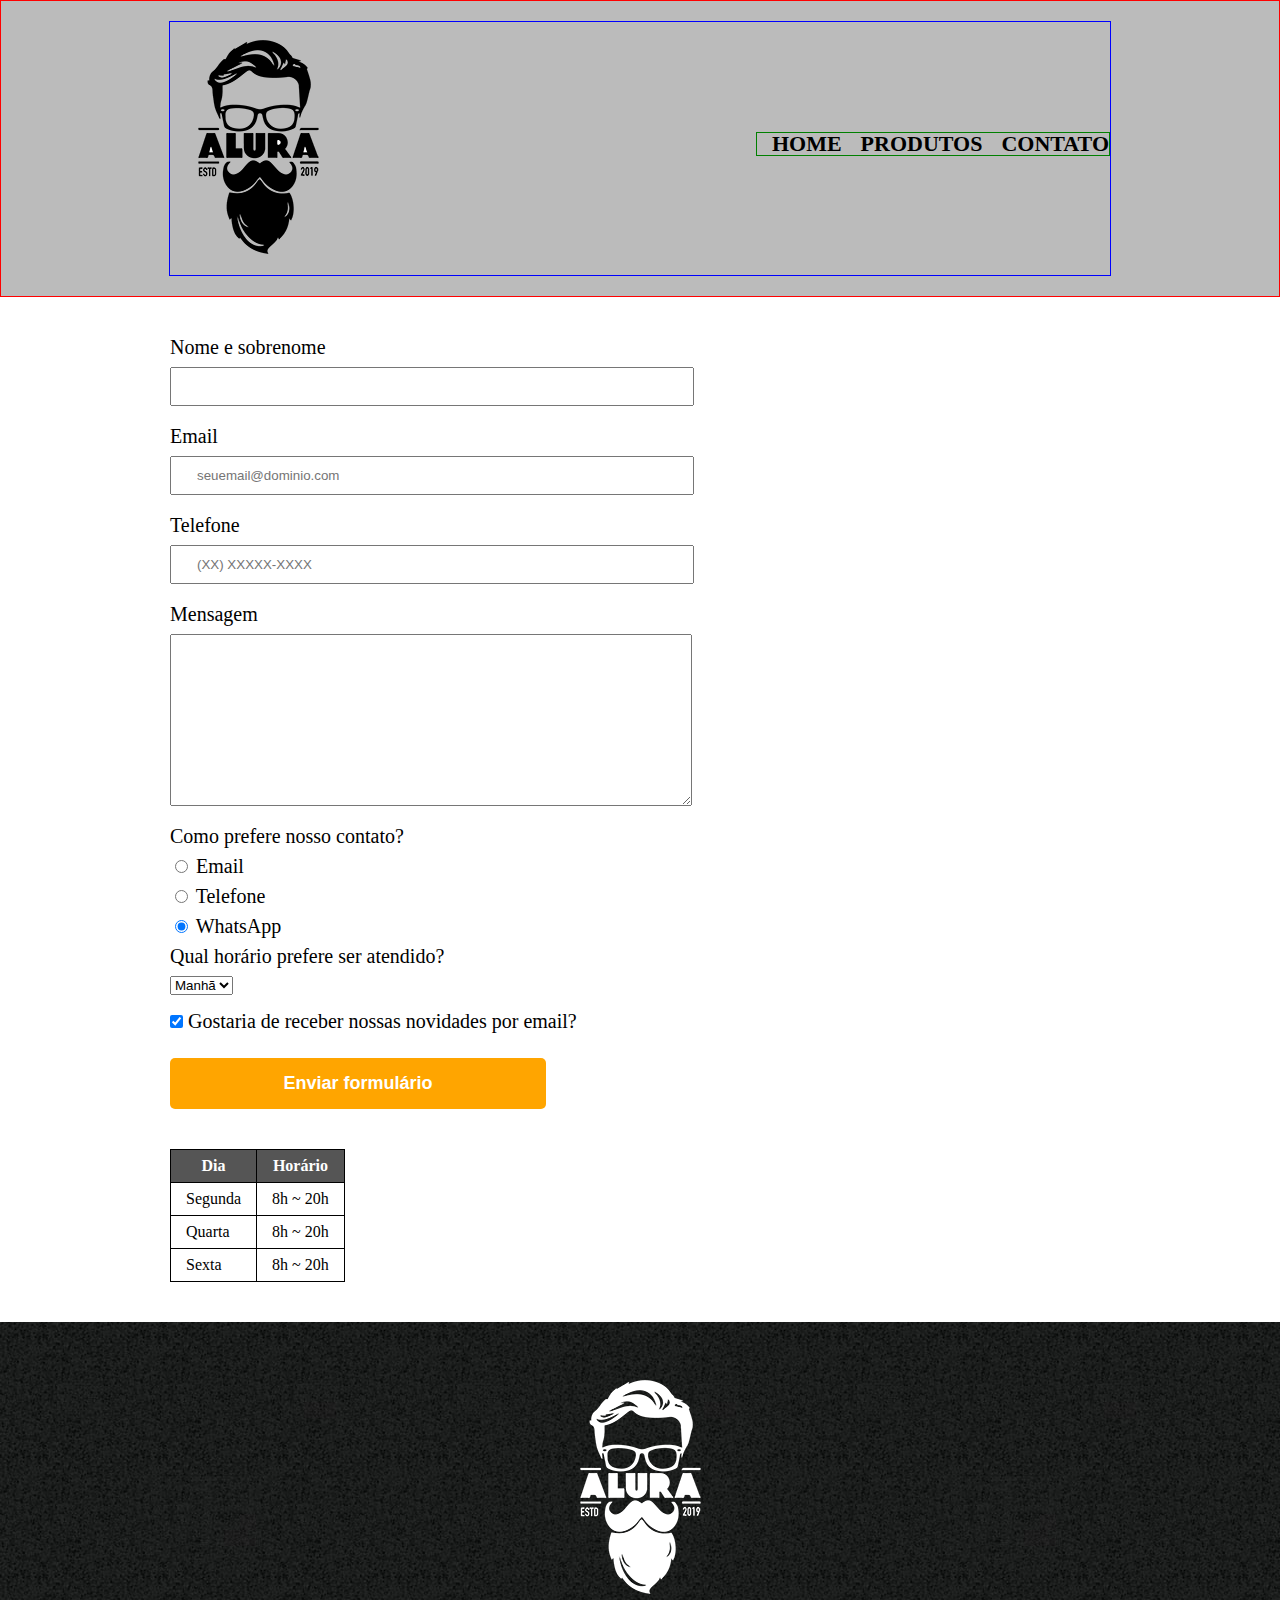
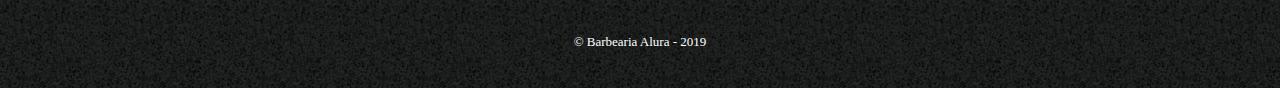
==== contato.html @ b5397c7f "adicionando página de contato" ====
<!DOCTYPE html>
<html lang="pt-br">
    <head>
        <meta charset="UTF-8">
        <title>Contato - Barbearia Alura</title>

        <link rel="stylesheet" href="css/reset.css">
        <link rel="stylesheet" href="css/style.css">
        
    </head>
    <body>
        <!-- Início do cabeçalho -->
        <header>
            <div class="caixa">
                <h1>
                    <img src="img/logo.png" alt="Logo da Barbearia Alura">
                </h1>
                <!-- Início da navegação -->
                <nav>
                    <ul>
                        <li><a href="index.html"> Home </a></li>
                        <li><a href="produtos.html"> Produtos </a></li>
                        <li><a href="contato.html"> Contato </a></li>
                    </ul>

                </nav>
                <!-- Final da navegação -->
            </div>
        </header>
        <!-- Final do cabeçalho -->

        <!-- Início do principal -->
        <main>
            <!-- Início do formulário -->
            <form>
                <label for="nomesobrenome">Nome e sobrenome</label>
                <input class="input-padrao" type="text" id="nomesobrenome" required>

                <label for="email">Email</label>
                <input class="input-padrao" type="email" id="email" placeholder="seuemail@dominio.com" required>

                <label for="telefone">Telefone</label>
                <input class="input-padrao" type="tel" id="telefone" placeholder="(XX) XXXXX-XXXX" required>

                <label for="mensagem">Mensagem</label>
                <textarea class="input-padrao" id="mensagem" cols="70" rows="10" required></textarea>

                <fieldset>
                    <legend>Como prefere nosso contato?</legend>
                
                    <label for="radio-email">
                        <input type="radio" name="contato" value="email" id="radio-email">
                        Email
                    </label>
                    

                    <label for="radio-telefone">
                        <input type="radio" name="contato" value="telefone" id="radio-telefone">
                        Telefone
                    </label>
                    

                    <label for="radio-whatsapp">
                        <input type="radio" name="contato" value="WhatsApp" id="radio-whatsapp" checked>
                        WhatsApp
                    </label>
                    
                </fieldset>

                <fieldset>
                <legend>Qual horário prefere ser atendido?</legend>
                <select name="" id="">
                    <option value="">Manhã</option>
                    <option value="">Tarde</option>
                    <option value="">Noite</option>
                </select>
                </fieldset>

                <label><input class="checkbox" type="checkbox" checked>
                    Gostaria de receber nossas novidades por email?
                </label>
                
                <input class="enviar" type="submit" value="Enviar formulário">
            </form>
            <!-- Final do formulário -->

            <table>
                <thead>
                <tr>
                    <th>Dia</th>
                    <th>Horário</th>
                </tr>
                </thead>
                <tbody>
                <tr>
                    <td>Segunda</td>
                    <td>8h ~ 20h</td>
                </tr>
                <tr>
                    <td>Quarta</td>
                    <td>8h ~ 20h</td>
                </tr>
                <tr>
                    <td>Sexta</td>
                    <td>8h ~ 20h</td>
                </tr>
                </tbody>
            </table>
        </main>
        <!-- Final do principal -->

        <!-- Início do rodapé -->
        <footer>
            <img src="/img/logo-branco.png" alt="Logo da Barbearia Alura">
            <p class="copyright">&copy Barbearia Alura - 2019</p>
        </footer>
        <!-- Final do rodapé -->

    </body>
</html>
---- css/style.css ----
header {
    border: 1px solid red;
    background: #BBBBBB;
    padding: 20px 0;
}

.caixa {
    border: 1px solid blue;
    width: 940px;
    position: relative;
    margin: 0 auto;
}

nav {
    border: 1px solid green;
    position: absolute;
    top: 110px;
    right: 0px;
}

nav li {
    display: inline-block;
    margin: 0 0 0 15px;
}

nav a {
    text-transform: uppercase;
    color: #000000;
    font-weight: bold;
    font-size: 22px;
    text-decoration: none;
}

nav a:hover {
    color: #fff;
    background-color: #C78C19;
}

.produtos {
    width: 940px;
    margin: 0 auto;
    padding: 50px 0;
}

.produtos li {
    display: inline-block;
    text-align: center;
    width: 30%;
    vertical-align: top;
    margin: 0 1%;
    padding: 30px 20px;
    box-sizing: border-box;
    border: 2px solid #000000;
    border-radius: 10px;
}

.produtos li:hover {
    border-color: #C78C19;
}

.produtos li:active{
    border-color: aquamarine;
}

.produtos li:hover h2 {
    color: #C78C19;
    font-size: 34px;
}

.produtos h2 {
    font-family: 'Times New Roman', Times, serif;
    font-size: 30px;
    font-weight: bold;
}

.produto-descricao {
    font-size: 18px;
}

.produto-preco {
    font-size: 22px;
    font-weight: bold;
    margin-top: 10px;
}

footer {
    text-align: center;
    background: url(../img/bg.jpg);
    padding: 40px 0px;
}

.copyright {
    color: #fff;
    font-size: 13px;
    margin: 20px 0 0;
}

main {
    width: 940px;
    margin: 0 auto;
}

form {
    margin: 40px 0;
}

form label, form legend {
    display: block;
    font-size: 20px;
    margin: 0 0 10px;
}

.input-padrao {
    display: block;
    margin: 0 0 20px;
    padding: 10px 25px;
    width: 50%;
}

.checkbox {
    margin: 20px 0;
}

.enviar {
    width: 40%;
    padding: 15px 0;
    background: orange;
    color: #fff;
    font-weight: bold;
    font-size: 18px;
    border: none;
    border-radius: 5px;
    transition: 1s all;
    cursor: pointer;
}

.enviar:hover {
    background: darkorange;
    transform: scale(1.2);;
}

table {
    margin: 20px 0 40px;
}

thead {
    background: #555555;
    color: #fff;
    font-weight: bold;
}

td, th {
    border: 1px solid #000000;
    padding: 8px 15px;
}
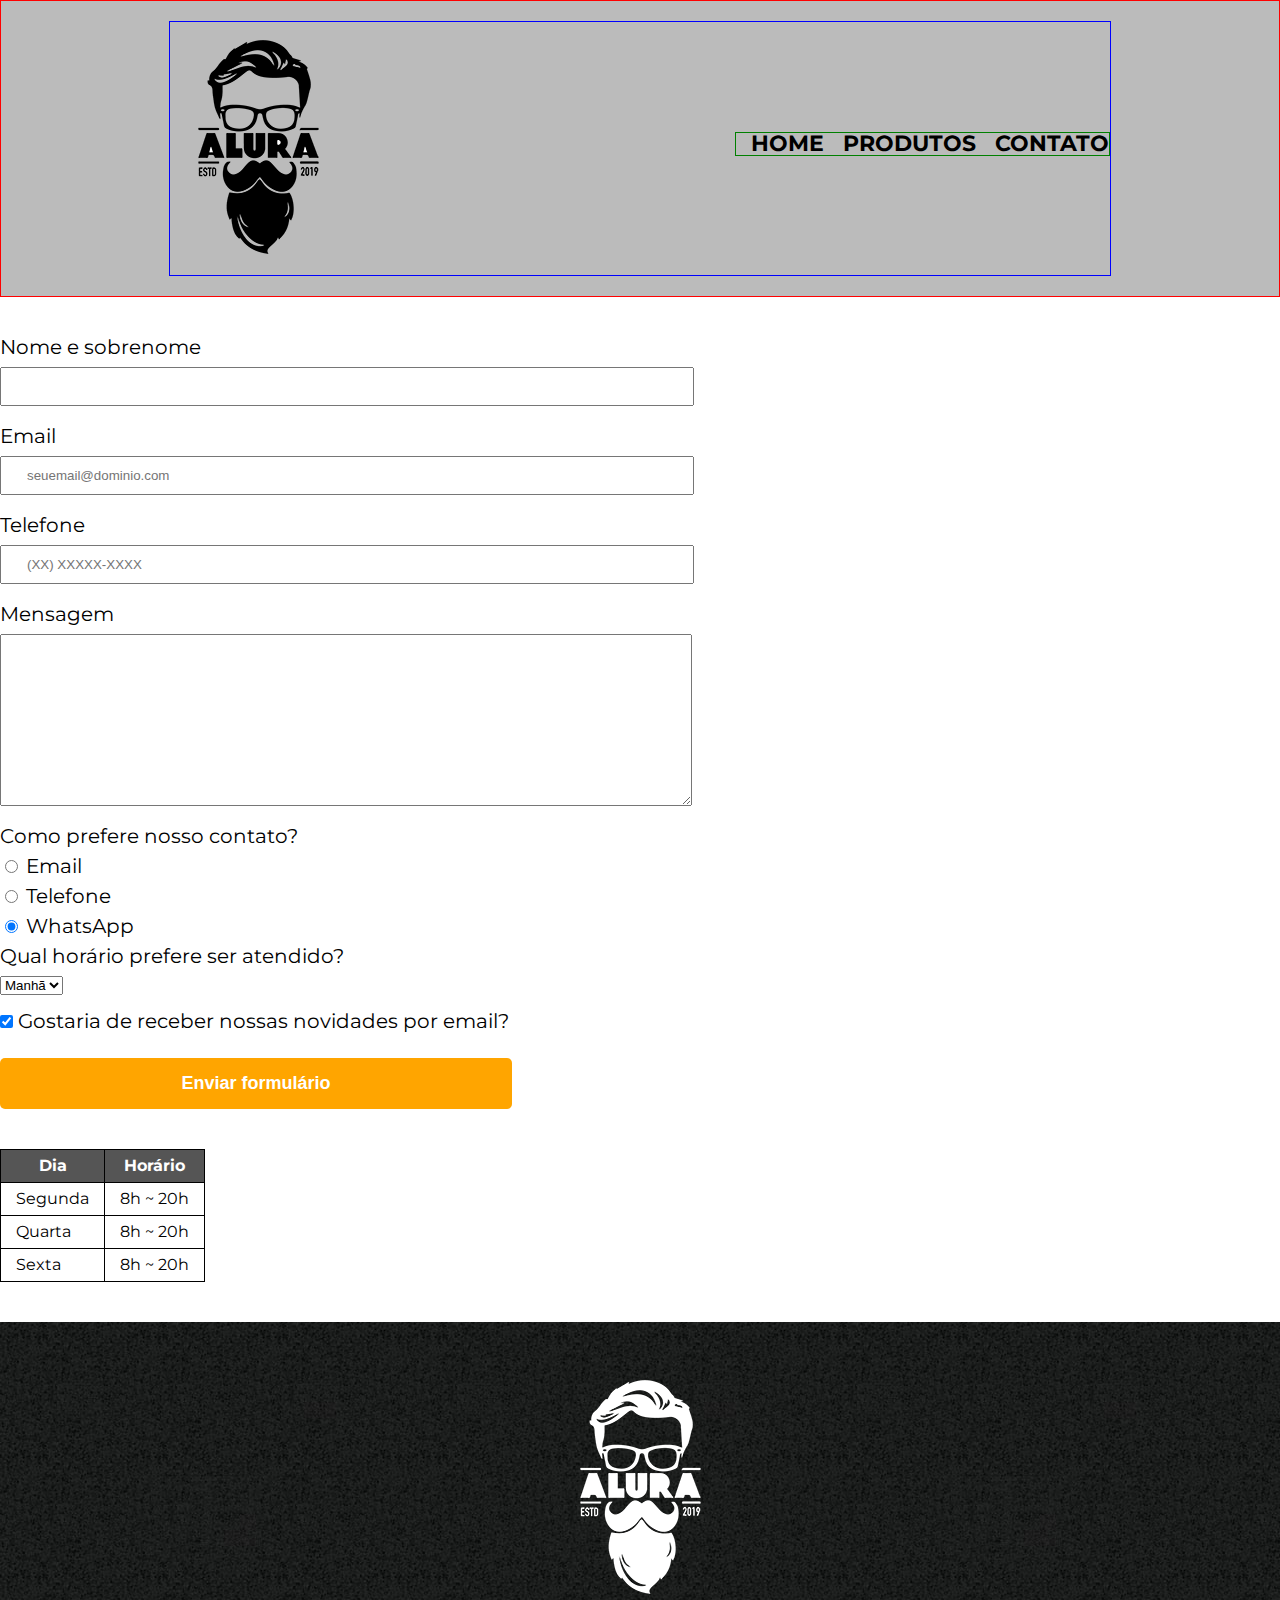
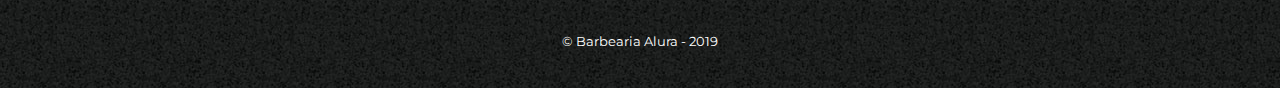
==== commit 8ed79724: "atualizando a página home" ====
--- a/contato.html
+++ b/contato.html
@@ -6,6 +6,7 @@
 
         <link rel="stylesheet" href="css/reset.css">
         <link rel="stylesheet" href="css/style.css">
+        <link rel="stylesheet" href="https://fonts.googleapis.com/css?family=Montserrat&display=swap">
         
     </head>
     <body>
--- a/css/style.css
+++ b/css/style.css
@@ -1,3 +1,7 @@
+body {
+    font-family: 'Montserrat', sans-serif;
+}
+
 header {
     border: 1px solid red;
     background: #BBBBBB;
@@ -95,11 +99,6 @@
     margin: 20px 0 0;
 }
 
-main {
-    width: 940px;
-    margin: 0 auto;
-}
-
 form {
     margin: 40px 0;
 }
@@ -154,6 +153,100 @@
     padding: 8px 15px;
 }
 
-
-
-
+/* css da págin a inicial */
+.banner {
+    width: 100%;
+}
+
+.titulo-principal {
+    text-align: center;
+    font-size: 2em;
+    margin: 0 0 1em;
+    clear: left;
+}
+
+.principal {
+    padding: 3em 0;
+    background: #FEFEFE;
+    width: 940px;
+    margin: 0 auto;
+}
+
+.principal p {
+    margin: 0 0 1em;
+}
+
+.principal strong {
+    font-weight: bold;
+}
+
+.principal em {
+    font-style: italic;
+}
+
+.utensilios {
+    width: 120px;
+    float: left;
+    margin: 0 20px 20px 0;
+}
+
+.mapa {
+    padding: 3em 0;
+    background: linear-gradient(#FEFEFE, #888888);
+}
+
+.mapa-conteudo {
+    width: 940px;
+    margin: 0 auto;
+}
+
+.mapa p {
+    margin: 0 0 2em;
+    text-align: center;
+}
+
+.beneficios {
+    padding: 3em 0;
+    background: #888888;
+}
+
+.conteudo-beneficios {
+    width: 640px;
+    margin: 0 auto;
+}
+
+.lista-beneficios {
+    width: 40%;
+    display: inline-block;
+    vertical-align: top;
+}
+
+.itens {
+    line-height: 1.5;
+}
+
+.itens:first-child {
+    font-weight: bold;
+}
+
+.itens:before {
+    content: "★";
+}
+
+.imagem-beneficios {
+    width: 60%;
+    opacity: 1;
+    transition: 400ms;
+}
+
+.imagem-beneficios:hover {
+    opacity: 0.7;
+}
+
+.video {
+    width: 560px;
+    margin: 2em auto;
+}
+
+
+
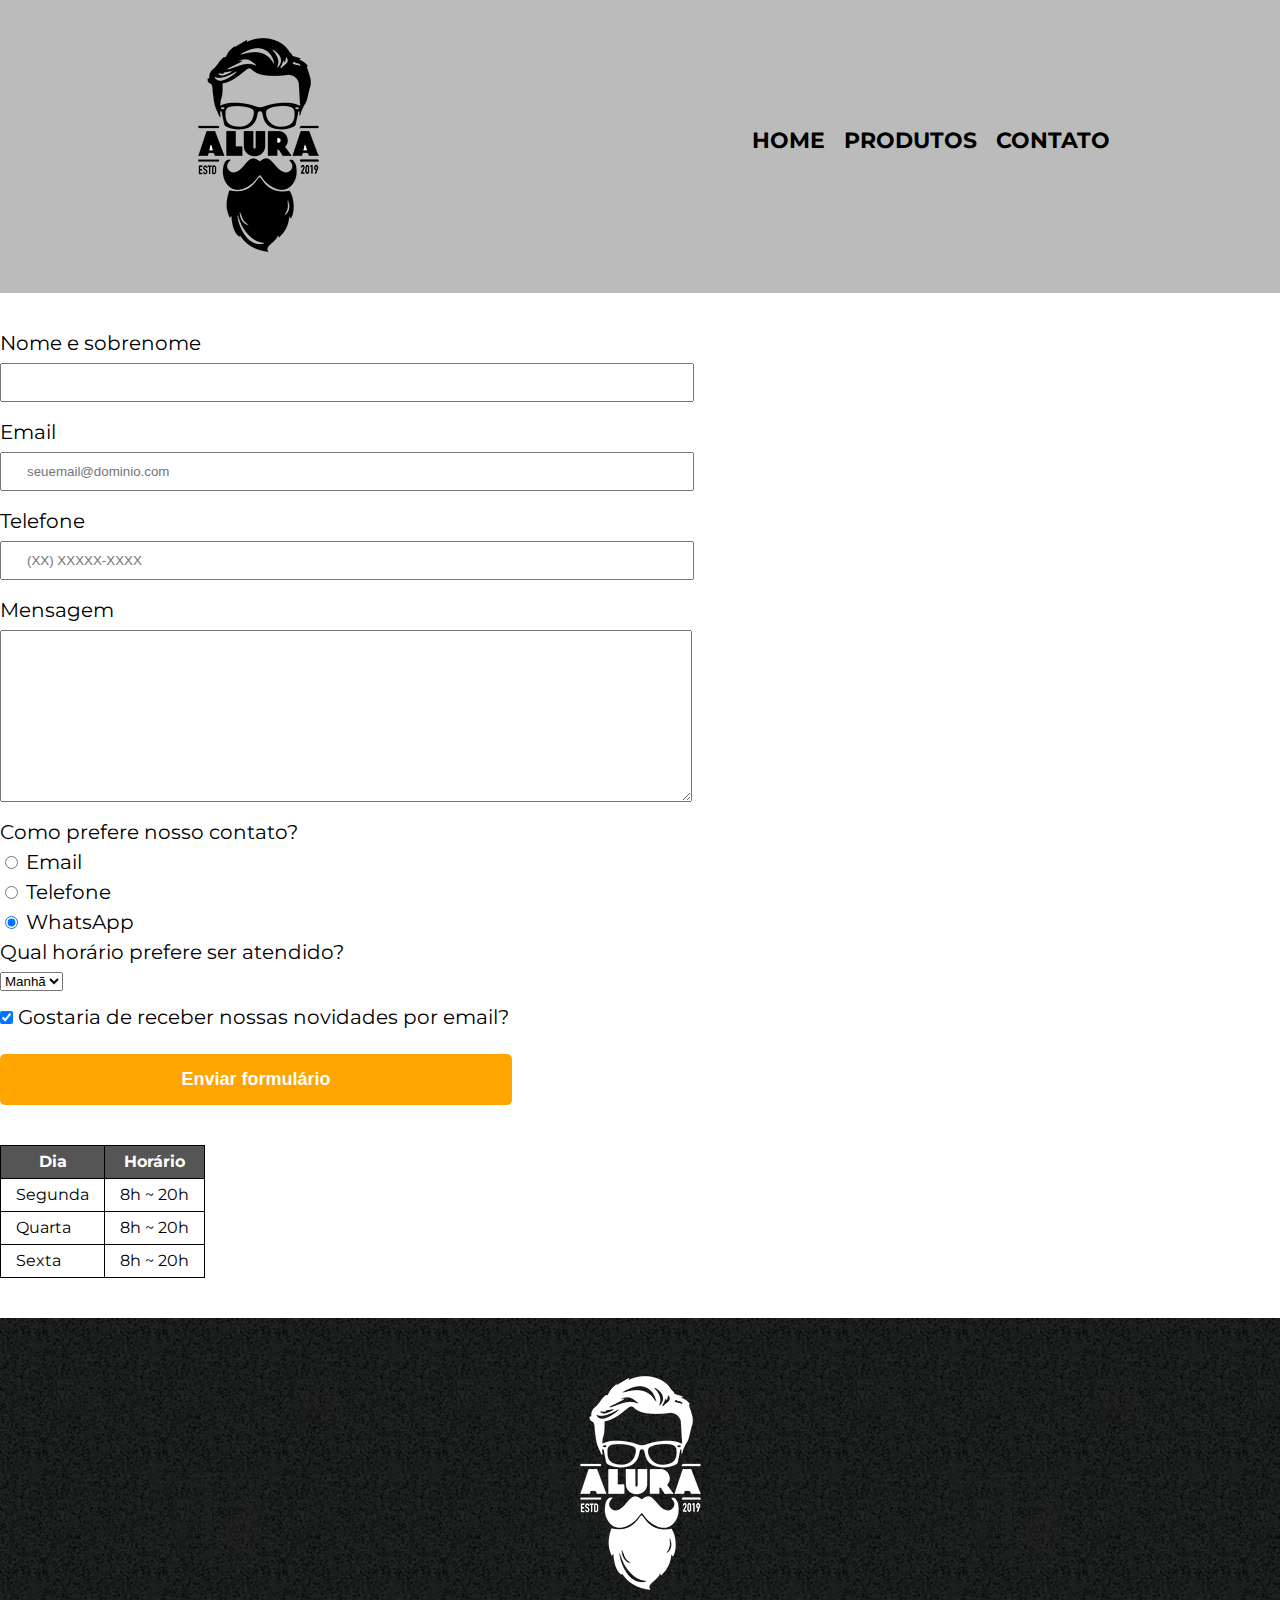
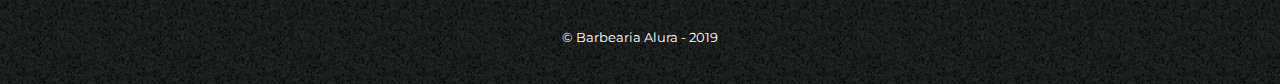
==== commit fcc110fb: "responsividade demais telas" ====
--- a/contato.html
+++ b/contato.html
@@ -2,6 +2,8 @@
 <html lang="pt-br">
     <head>
         <meta charset="UTF-8">
+        <meta name="viewport" content="width=device-width">
+        
         <title>Contato - Barbearia Alura</title>
 
         <link rel="stylesheet" href="css/reset.css">
@@ -9,6 +11,7 @@
         <link rel="stylesheet" href="https://fonts.googleapis.com/css?family=Montserrat&display=swap">
         
     </head>
+
     <body>
         <!-- Início do cabeçalho -->
         <header>
@@ -85,6 +88,7 @@
             </form>
             <!-- Final do formulário -->
 
+            <!-- Início da tabela -->
             <table>
                 <thead>
                 <tr>
@@ -107,6 +111,8 @@
                 </tr>
                 </tbody>
             </table>
+            <!-- Final da tabela -->
+
         </main>
         <!-- Final do principal -->
 
--- a/css/style.css
+++ b/css/style.css
@@ -3,20 +3,17 @@
 }
 
 header {
-    border: 1px solid red;
     background: #BBBBBB;
     padding: 20px 0;
 }
 
 .caixa {
-    border: 1px solid blue;
     width: 940px;
     position: relative;
     margin: 0 auto;
 }
 
 nav {
-    border: 1px solid green;
     position: absolute;
     top: 110px;
     right: 0px;
@@ -46,7 +43,7 @@
     padding: 50px 0;
 }
 
-.produtos li {
+.lista-produtos li {
     display: inline-block;
     text-align: center;
     width: 30%;
@@ -58,30 +55,30 @@
     border-radius: 10px;
 }
 
-.produtos li:hover {
+.lista-produtos li:hover {
     border-color: #C78C19;
 }
 
-.produtos li:active{
+.lista-produtos li:active{
     border-color: aquamarine;
 }
 
-.produtos li:hover h2 {
+.lista-produtos li:hover h2 {
     color: #C78C19;
-    font-size: 34px;
-}
-
-.produtos h2 {
+    /*font-size: 34px;*/
+}
+
+.lista-produtos h2 {
     font-family: 'Times New Roman', Times, serif;
     font-size: 30px;
     font-weight: bold;
 }
 
-.produto-descricao {
+.lista-produtos .produto-descricao {
     font-size: 18px;
 }
 
-.produto-preco {
+.lista-produtos .produto-preco {
     font-size: 22px;
     font-weight: bold;
     margin-top: 10px;
@@ -153,7 +150,7 @@
     padding: 8px 15px;
 }
 
-/* css da págin a inicial */
+/* css da página inicial */
 .banner {
     width: 100%;
 }
@@ -248,5 +245,22 @@
     margin: 2em auto;
 }
 
-
-
+@media screen and (max-width:480px) {
+    .caixa, .principal, .conteudo-beneficios, .mapa-conteudo, .video, .produtos, .lista-produtos li {
+        width: auto;
+    }
+
+    h1 {
+        text-align: center;
+    }
+
+    nav {
+        position: static;
+    }
+
+    .lista-beneficios, .imagem-beneficios {
+        width: 100%;
+    }
+}
+
+
